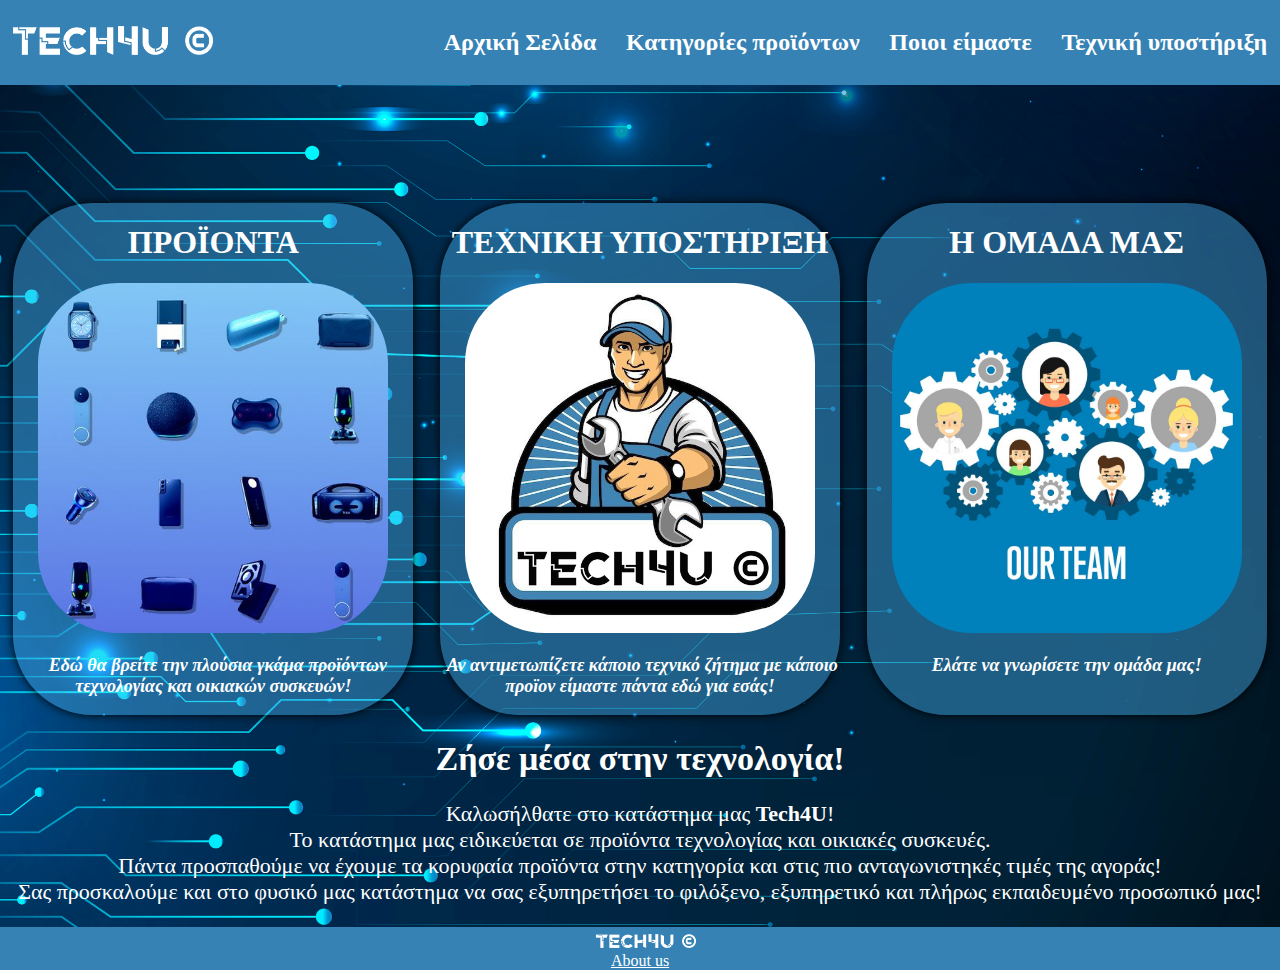
==== index.html @ 57569f16 "first commit" ====
<!DOCTYPE html>
<html lang="el">

  <head>
    <link rel="stylesheet" href=stylesheet.css>
    <meta charset="utf-8">
    <title>Tech4U</title>
  </head>
  
  <body>
    <div class="wrapper">
  
    <header>
      <a href="index.html" class="logo"><img  src="images/logo.png" width="200" alt="Logo"></a>
      <nav>
        <ul class="navigation">
          <li class="navItem"><a href="index.html"> Αρχική Σελίδα</a>&nbsp;</li>
          <li class="navItem"><a href="product-categories.html">Κατηγορίες προϊόντων</a>&nbsp;</li>
          <li class="navItem"><a href="about-us.html">Ποιοι είμαστε</a>&nbsp;</li>
          <li class="navItem"><a href="tech.html">Τεχνική υποστήριξη</a></li>
        </ul>
      </nav>
    </header>
    <main>
      <article class="mainSection">
        <div class="sectionContent">
          <a class="sectionLink" href="product-categories.html">
            <h1>ΠΡΟΪΟΝΤΑ</h1>
            <img class="curvyImg" src="images/products.jpg" alt="Products"> 
             <div class="sectionDescr">
               <p>&nbsp; Εδώ θα βρείτε την πλούσια γκάμα προϊόντων τεχνολογίας και οικιακών συσκευών!</p>
             </div>
          </a>
        </div>
        <div class="sectionContent">
          <a class="sectionLink" href="tech.html">
            <h1>ΤΕΧΝΙΚΗ ΥΠΟΣΤΗΡΙΞΗ</h1>
            <img class="curvyImg" src="images/tech_support.jpg" alt="Tech-Support">
            <div class="sectionDescr">
              <p>&nbsp;Αν αντιμετωπίζετε κάποιο τεχνικό ζήτημα με κάποιο προϊον είμαστε πάντα εδώ για εσάς!</p>
            </div>
          </a>
        </div>
        <div class="sectionContent">
          <a class="sectionLink" href="about-us.html">
            <h1>Η ΟΜΑΔΑ ΜΑΣ</h1>
             <img class="curvyImg" src="images/our-team.jpg" alt="Tech-Support">
             <div class="sectionDescr">
            <p>Ελάτε να γνωρίσετε την ομάδα μας! </p>
             <br>
             </div>
           </a>
        </div>
      </article>
      <article class="intro">
        <h1 class="header"> Ζήσε μέσα στην τεχνολογία!</h1>
        <div class="pageTitle">
          <p>Καλωσήλθατε στο κατάστημα μας <b>Tech4U</b>!
            <br> Το κατάστημα μας ειδικεύεται σε προϊόντα τεχνολογίας και οικιακές
            συσκευές.
            <br>Πάντα προσπαθούμε να έχουμε τα κορυφαία προϊόντα στην κατηγορία και στις πιο ανταγωνιστηκές τιμές της
            αγοράς!
            <br>Σας προσκαλούμε και στο φυσικό μας κατάστημα να σας εξυπηρετήσει το φιλόξενο, εξυπηρετικό και πλήρως
            εκπαιδευμένο προσωπικό μας!
          </p>
        </div>
      </article>
    </main>
    <footer>
      <a href="index.html" class="logo"><img  src="images/logo.png" width="100" alt="Logo"></a>
      <a href="about-us.html">About us</a>
    </footer>
  </div>
  </body>


</html>
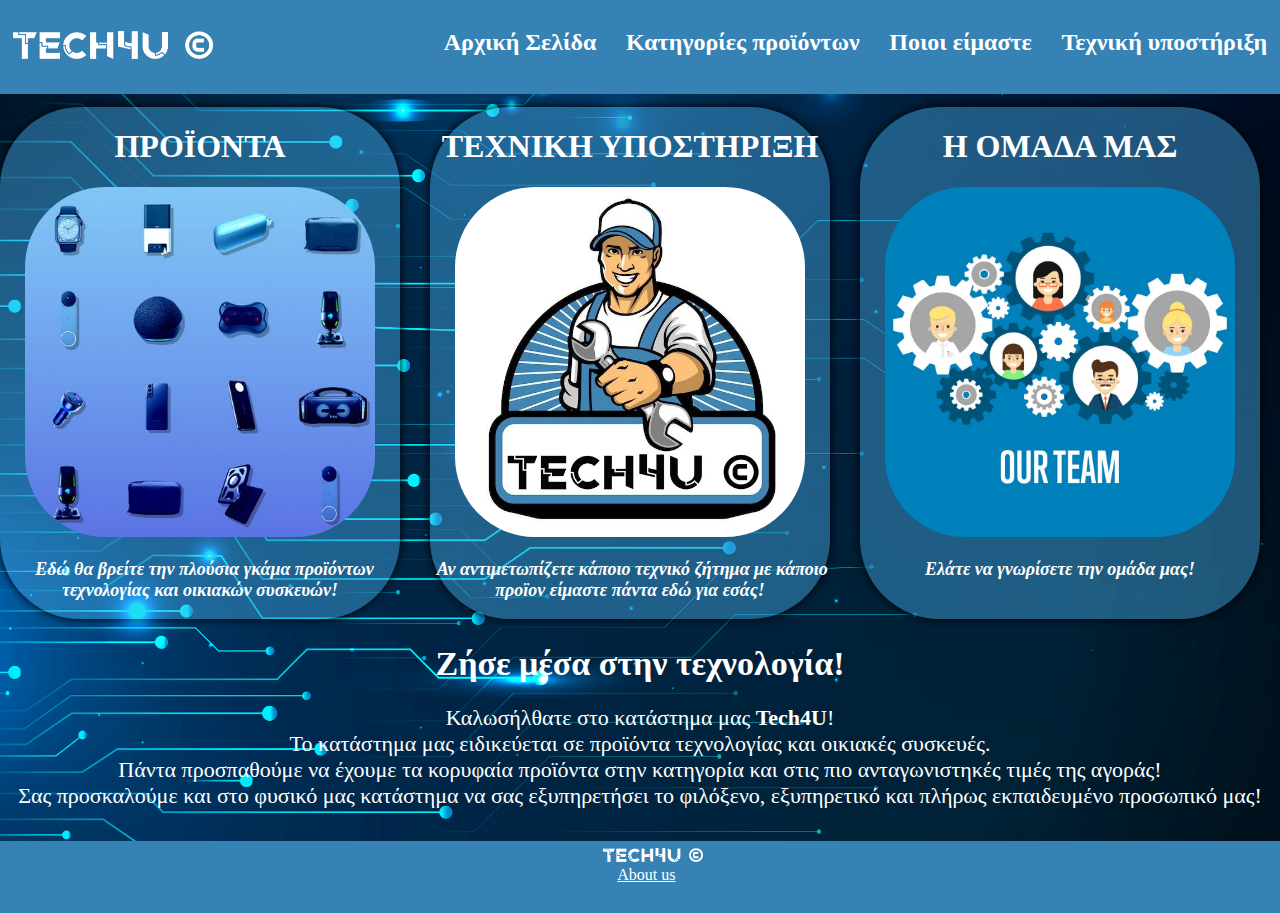
==== commit 23a013de: "d" ====
--- a/index.html
+++ b/index.html
@@ -52,19 +52,19 @@
            </a>
         </div>
       </article>
-      <article class="intro">
-        <h1 class="header"> Ζήσε μέσα στην τεχνολογία!</h1>
-        <div class="pageTitle">
-          <p>Καλωσήλθατε στο κατάστημα μας <b>Tech4U</b>!
-            <br> Το κατάστημα μας ειδικεύεται σε προϊόντα τεχνολογίας και οικιακές
-            συσκευές.
-            <br>Πάντα προσπαθούμε να έχουμε τα κορυφαία προϊόντα στην κατηγορία και στις πιο ανταγωνιστηκές τιμές της
-            αγοράς!
-            <br>Σας προσκαλούμε και στο φυσικό μας κατάστημα να σας εξυπηρετήσει το φιλόξενο, εξυπηρετικό και πλήρως
-            εκπαιδευμένο προσωπικό μας!
-          </p>
-        </div>
-      </article>
+        <article class="intro">
+          <h1 class="header"> Ζήσε μέσα στην τεχνολογία!</h1>
+          <div class="pageTitle">
+            <p>Καλωσήλθατε στο κατάστημα μας <b>Tech4U</b>!
+              <br> Το κατάστημα μας ειδικεύεται σε προϊόντα τεχνολογίας και οικιακές
+              συσκευές.
+              <br>Πάντα προσπαθούμε να έχουμε τα κορυφαία προϊόντα στην κατηγορία και στις πιο ανταγωνιστηκές τιμές της
+              αγοράς!
+              <br>Σας προσκαλούμε και στο φυσικό μας κατάστημα να σας εξυπηρετήσει το φιλόξενο, εξυπηρετικό και πλήρως
+              εκπαιδευμένο προσωπικό μας!
+            </p>
+          </div>
+        </article>
     </main>
     <footer>
       <a href="index.html" class="logo"><img  src="images/logo.png" width="100" alt="Logo"></a>
